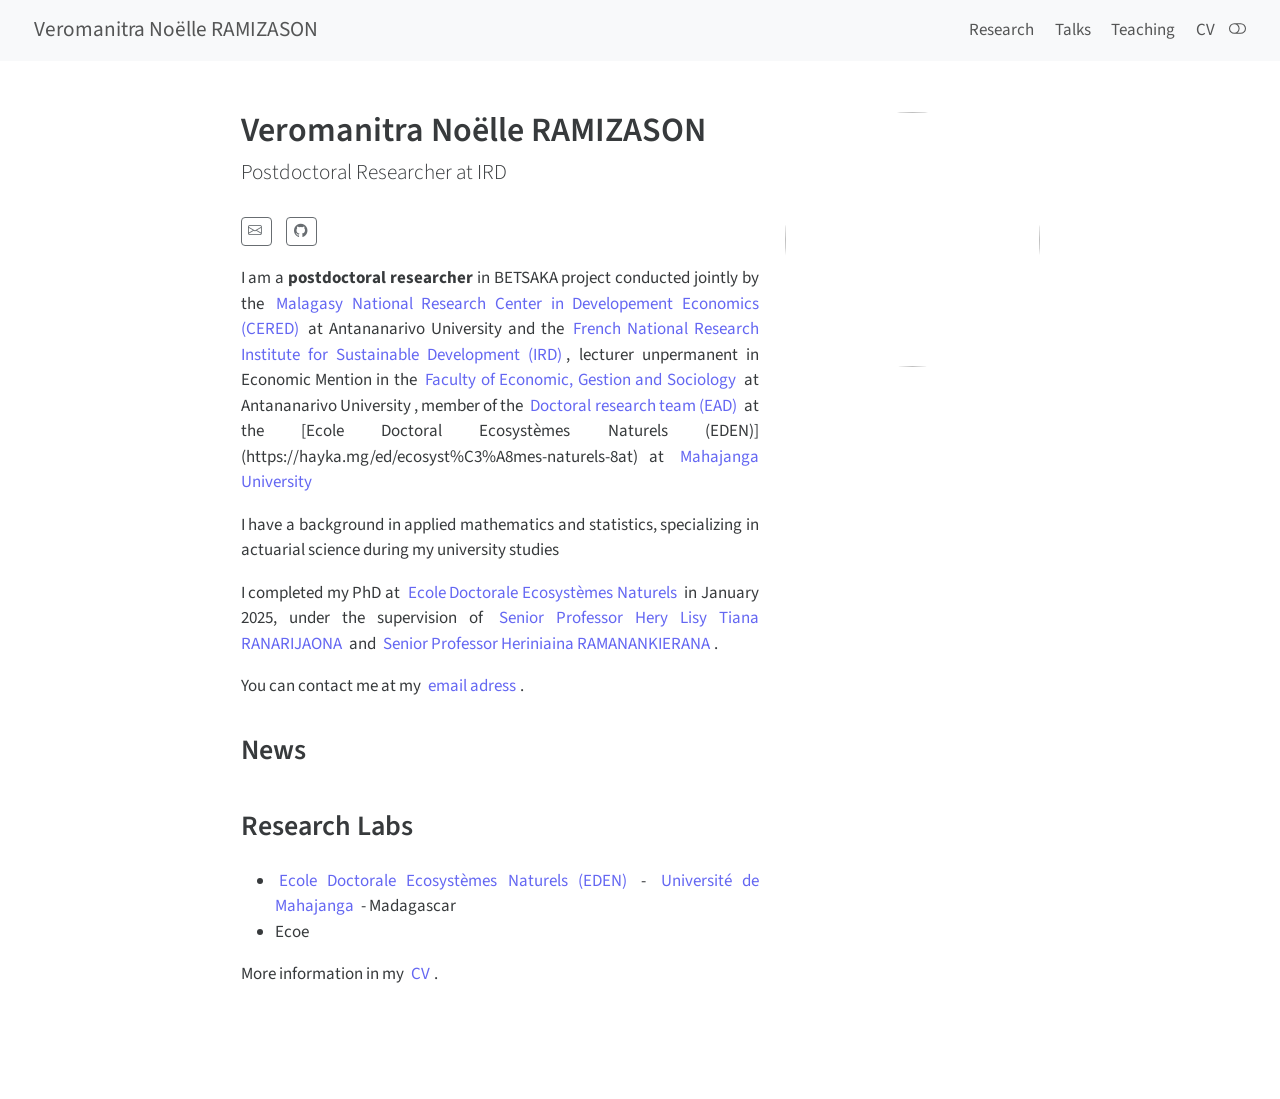
==== index.html @ 353d4948 "Built site for gh-pages" ====
<!DOCTYPE html>
<html xmlns="http://www.w3.org/1999/xhtml" lang="en" xml:lang="en"><head>

<meta charset="utf-8">
<meta name="generator" content="quarto-1.9.37">

<meta name="viewport" content="width=device-width, initial-scale=1.0, user-scalable=yes">


<title>Veromanitra Noëlle RAMIZASON</title>
<style>
/* Default styles provided by pandoc.
** See https://pandoc.org/MANUAL.html#variables-for-html for config info.
*/
code{white-space: pre-wrap;}
span.smallcaps{font-variant: small-caps;}
div.columns{display: flex; gap: min(4vw, 1.5em);}
div.column{flex: auto; overflow-x: auto;}
div.hanging-indent{margin-left: 1.5em; text-indent: -1.5em;}
ul.task-list{list-style: none;}
ul.task-list li input[type="checkbox"] {
  width: 0.8em;
  margin: 0 0.8em 0.2em -1em; /* quarto-specific, see https://github.com/quarto-dev/quarto-cli/issues/4556 */ 
  vertical-align: middle;
}
</style>


<script src="site_libs/quarto-nav/quarto-nav.js"></script>
<script src="site_libs/quarto-nav/headroom.min.js"></script>
<link href="./favicon.ico" rel="icon">
<script src="site_libs/clipboard/clipboard.min.js"></script>
<script src="site_libs/quarto-html/quarto.js" type="module"></script>
<script src="site_libs/quarto-html/tabsets/tabsets.js" type="module"></script>
<script src="site_libs/quarto-html/popper.min.js"></script>
<script src="site_libs/quarto-html/tippy.umd.min.js"></script>
<link href="site_libs/quarto-html/tippy.css" rel="stylesheet">
<link href="site_libs/quarto-html/quarto-syntax-highlighting-7f8f88aac4f3542376d5c11b86a4c14d.css" rel="stylesheet" class="quarto-color-scheme" id="quarto-text-highlighting-styles">
<link href="site_libs/quarto-html/quarto-syntax-highlighting-dark-d0ae9245876894da5ac7e18953ecc5cc.css" rel="stylesheet" class="quarto-color-scheme quarto-color-alternate" id="quarto-text-highlighting-styles">
<link href="site_libs/quarto-html/quarto-syntax-highlighting-7f8f88aac4f3542376d5c11b86a4c14d.css" rel="stylesheet" class="quarto-color-scheme-extra" id="quarto-text-highlighting-styles">
<script src="site_libs/bootstrap/bootstrap.min.js"></script>
<link href="site_libs/bootstrap/bootstrap-icons.css" rel="stylesheet">
<link href="site_libs/bootstrap/bootstrap-717fdf8e3d4837cf16406ebb2e64df0a.min.css" rel="stylesheet" append-hash="true" class="quarto-color-scheme" id="quarto-bootstrap" data-mode="light">
<link href="site_libs/bootstrap/bootstrap-dark-e6ec55d50a8571276e9da61ff62941ed.min.css" rel="stylesheet" append-hash="true" class="quarto-color-scheme quarto-color-alternate" id="quarto-bootstrap" data-mode="dark">
<link href="site_libs/bootstrap/bootstrap-717fdf8e3d4837cf16406ebb2e64df0a.min.css" rel="stylesheet" append-hash="true" class="quarto-color-scheme-extra" id="quarto-bootstrap" data-mode="light">
<script id="quarto-search-options" type="application/json">{
  "language": {
    "search-no-results-text": "No results",
    "search-matching-documents-text": "matching documents",
    "search-copy-link-title": "Copy link to search",
    "search-hide-matches-text": "Hide additional matches",
    "search-more-match-text": "more match in this document",
    "search-more-matches-text": "more matches in this document",
    "search-clear-button-title": "Clear",
    "search-text-placeholder": "",
    "search-detached-cancel-button-title": "Cancel",
    "search-submit-button-title": "Submit",
    "search-label": "Search"
  }
}</script>


<meta property="og:title" content="Veromanitra Noëlle RAMIZASON">
<meta property="og:description" content="Postdoctoral Researcher at IRD">
<meta property="og:image" content="https://Veromanitra.github.io/profile.JPG">
<meta property="og:site_name" content="Veromanitra Noëlle RAMIZASON">
</head>

<body class="nav-fixed fullcontent quarto-light"><script id="quarto-html-before-body" type="application/javascript">
    const toggleBodyColorMode = (bsSheetEl) => {
      const mode = bsSheetEl.getAttribute("data-mode");
      const bodyEl = window.document.querySelector("body");
      if (mode === "dark") {
        bodyEl.classList.add("quarto-dark");
        bodyEl.classList.remove("quarto-light");
      } else {
        bodyEl.classList.add("quarto-light");
        bodyEl.classList.remove("quarto-dark");
      }
    }
    const toggleBodyColorPrimary = () => {
      const bsSheetEl = window.document.querySelector("link#quarto-bootstrap:not([rel=disabled-stylesheet])");
      if (bsSheetEl) {
        toggleBodyColorMode(bsSheetEl);
      }
    }
    const setColorSchemeToggle = (alternate) => {
      const toggles = window.document.querySelectorAll('.quarto-color-scheme-toggle');
      for (let i=0; i < toggles.length; i++) {
        const toggle = toggles[i];
        if (toggle) {
          if (alternate) {
            toggle.classList.add("alternate");
          } else {
            toggle.classList.remove("alternate");
          }
        }
      }
    };
    const toggleColorMode = (alternate) => {
      // Switch the stylesheets
      const primaryStylesheets = window.document.querySelectorAll('link.quarto-color-scheme:not(.quarto-color-alternate)');
      const alternateStylesheets = window.document.querySelectorAll('link.quarto-color-scheme.quarto-color-alternate');
      manageTransitions('#quarto-margin-sidebar .nav-link', false);
      if (alternate) {
        // note: dark is layered on light, we don't disable primary!
        enableStylesheet(alternateStylesheets);
        for (const sheetNode of alternateStylesheets) {
          if (sheetNode.id === "quarto-bootstrap") {
            toggleBodyColorMode(sheetNode);
          }
        }
      } else {
        disableStylesheet(alternateStylesheets);
        enableStylesheet(primaryStylesheets)
        toggleBodyColorPrimary();
      }
      manageTransitions('#quarto-margin-sidebar .nav-link', true);
      // Switch the toggles
      setColorSchemeToggle(alternate)
      // Hack to workaround the fact that safari doesn't
      // properly recolor the scrollbar when toggling (#1455)
      if (navigator.userAgent.indexOf('Safari') > 0 && navigator.userAgent.indexOf('Chrome') == -1) {
        manageTransitions("body", false);
        window.scrollTo(0, 1);
        setTimeout(() => {
          window.scrollTo(0, 0);
          manageTransitions("body", true);
        }, 40);
      }
    }
    const disableStylesheet = (stylesheets) => {
      for (let i=0; i < stylesheets.length; i++) {
        const stylesheet = stylesheets[i];
        stylesheet.rel = 'disabled-stylesheet';
      }
    }
    const enableStylesheet = (stylesheets) => {
      for (let i=0; i < stylesheets.length; i++) {
        const stylesheet = stylesheets[i];
        if(stylesheet.rel !== 'stylesheet') { // for Chrome, which will still FOUC without this check
          stylesheet.rel = 'stylesheet';
        }
      }
    }
    const manageTransitions = (selector, allowTransitions) => {
      const els = window.document.querySelectorAll(selector);
      for (let i=0; i < els.length; i++) {
        const el = els[i];
        if (allowTransitions) {
          el.classList.remove('notransition');
        } else {
          el.classList.add('notransition');
        }
      }
    }
    const isFileUrl = () => {
      return window.location.protocol === 'file:';
    }
    const hasAlternateSentinel = () => {
      let styleSentinel = getColorSchemeSentinel();
      if (styleSentinel !== null) {
        return styleSentinel === "alternate";
      } else {
        return false;
      }
    }
    const setStyleSentinel = (alternate) => {
      const value = alternate ? "alternate" : "default";
      if (!isFileUrl()) {
        window.localStorage.setItem("quarto-color-scheme", value);
      } else {
        localAlternateSentinel = value;
      }
    }
    const getColorSchemeSentinel = () => {
      if (!isFileUrl()) {
        const storageValue = window.localStorage.getItem("quarto-color-scheme");
        return storageValue != null ? storageValue : localAlternateSentinel;
      } else {
        return localAlternateSentinel;
      }
    }
    const toggleGiscusIfUsed = (isAlternate, darkModeDefault) => {
      const baseTheme = document.querySelector('#giscus-base-theme')?.value ?? 'light';
      const alternateTheme = document.querySelector('#giscus-alt-theme')?.value ?? 'dark';
      let newTheme = '';
      if(authorPrefersDark) {
        newTheme = isAlternate ? baseTheme : alternateTheme;
      } else {
        newTheme = isAlternate ? alternateTheme : baseTheme;
      }
      const changeGiscusTheme = () => {
        // From: https://github.com/giscus/giscus/issues/336
        const sendMessage = (message) => {
          const iframe = document.querySelector('iframe.giscus-frame');
          if (!iframe) return;
          iframe.contentWindow.postMessage({ giscus: message }, 'https://giscus.app');
        }
        sendMessage({
          setConfig: {
            theme: newTheme
          }
        });
      }
      const isGiscussLoaded = window.document.querySelector('iframe.giscus-frame') !== null;
      if (isGiscussLoaded) {
        changeGiscusTheme();
      }
    };
    const authorPrefersDark = false;
    const darkModeDefault = authorPrefersDark;
      document.querySelector('link#quarto-text-highlighting-styles.quarto-color-scheme-extra').rel = 'disabled-stylesheet';
      document.querySelector('link#quarto-bootstrap.quarto-color-scheme-extra').rel = 'disabled-stylesheet';
    let localAlternateSentinel = darkModeDefault ? 'alternate' : 'default';
    // Dark / light mode switch
    window.quartoToggleColorScheme = () => {
      // Read the current dark / light value
      let toAlternate = !hasAlternateSentinel();
      toggleColorMode(toAlternate);
      setStyleSentinel(toAlternate);
      toggleGiscusIfUsed(toAlternate, darkModeDefault);
      window.dispatchEvent(new Event('resize'));
    };
    // Switch to dark mode if need be
    if (hasAlternateSentinel()) {
      toggleColorMode(true);
    } else {
      toggleColorMode(false);
    }
  </script>

<div id="quarto-search-results"></div>
  <header id="quarto-header" class="headroom fixed-top">
    <nav class="navbar navbar-expand-lg " data-bs-theme="dark">
      <div class="navbar-container container-fluid">
      <div class="navbar-brand-container mx-auto">
    <a class="navbar-brand" href="./index.html">
    <span class="navbar-title">Veromanitra Noëlle RAMIZASON</span>
    </a>
  </div>
          <button class="navbar-toggler" type="button" data-bs-toggle="collapse" data-bs-target="#navbarCollapse" aria-controls="navbarCollapse" role="menu" aria-expanded="false" aria-label="Toggle navigation" onclick="if (window.quartoToggleHeadroom) { window.quartoToggleHeadroom(); }">
  <span class="navbar-toggler-icon"></span>
</button>
          <div class="collapse navbar-collapse" id="navbarCollapse">
            <ul class="navbar-nav navbar-nav-scroll ms-auto">
  <li class="nav-item">
    <a class="nav-link" href="./Pages/Research.html"> 
<span class="menu-text">Research</span></a>
  </li>  
  <li class="nav-item">
    <a class="nav-link" href="./Pages/Talks.html"> 
<span class="menu-text">Talks</span></a>
  </li>  
  <li class="nav-item">
    <a class="nav-link" href="./Pages/Teaching.html"> 
<span class="menu-text">Teaching</span></a>
  </li>  
  <li class="nav-item">
    <a class="nav-link" href="./Pages/CV.html"> 
<span class="menu-text">CV</span></a>
  </li>  
</ul>
          </div> <!-- /navcollapse -->
            <div class="quarto-navbar-tools">
  <a href="" class="quarto-color-scheme-toggle quarto-navigation-tool  px-1" onclick="window.quartoToggleColorScheme(); return false;" title="Toggle dark mode"><i class="bi"></i></a>
</div>
      </div> <!-- /container-fluid -->
    </nav>
</header>
<!-- content -->
<div id="quarto-content" class="quarto-container page-columns page-rows-contents page-layout-article page-navbar">
<!-- sidebar -->
<!-- margin-sidebar -->
    
<!-- main -->
<div class="quarto-about-solana column-body">
  <div class="about-entity">
    <div class="entity-contents">
      <header id="title-block-header" class="quarto-title-block default">
<div class="quarto-title">
<h1 class="title">Veromanitra Noëlle RAMIZASON</h1>
<p class="subtitle lead">Postdoctoral Researcher at IRD</p>
</div>
<div class="quarto-title-meta">
  </div>
</header> <div class="about-links">
  <a href="mailto:v.ramizason@gmail.com" class="about-link" rel="" target="">
    <i class="bi bi-envelope"></i>
     <span class="about-link-text"></span>
  </a>
  <a href="https://github.com/Veromanitra" class="about-link" rel="" target="">
    <i class="bi bi-github"></i>
     <span class="about-link-text"></span>
  </a>
</div>
      <div class="about-contents"><main class="content" id="quarto-document-content">

<p>I am a <strong>postdoctoral researcher</strong> in BETSAKA project conducted jointly by the <a href="https://albatross-project.eu/consortium/centre-detudes-et-de-recherchers-economiques-pour-le-developpement/">Malagasy National Research Center in Developement Economics (CERED)</a> at Antananarivo University and the <a href="https://en.ird.fr/">French National Research Institute for Sustainable Development (IRD)</a>, lecturer unpermanent in Economic Mention in the <a href="https://mg.linkedin.com/company/facult%C3%A9-egs-economie-gestion-sociologie-universit%C3%A9-antananarivo">Faculty of Economic, Gestion and Sociology</a> at Antananarivo University , member of the <a href="https://hayka.mg/ed/ecosyst%C3%A8mes-naturels-8">Doctoral research team (EAD)</a> at the [Ecole Doctoral Ecosystèmes Naturels (EDEN)] (https://hayka.mg/ed/ecosyst%C3%A8mes-naturels-8at) at <a href="https://www.mahajanga-univ.mg/">Mahajanga University</a></p>
<p>I have a background in applied mathematics and statistics, specializing in actuarial science during my university studies</p>
<p>I completed my PhD at <a href="https://hayka.mg/ed/ecosyst%C3%A8mes-naturels-8at">Ecole Doctorale Ecosystèmes Naturels</a> in January 2025, under the supervision of <a href="https://mg.linkedin.com/in/hery-lisy-tiana-ranarijaona-19707369">Senior Professor Hery Lisy Tiana RANARIJAONA</a> and <a href="https://mg.linkedin.com/in/heriniaina-ramanankierana-aa9336a8">Senior Professor Heriniaina RAMANANKIERANA</a>.</p>
<p>You can contact me at my <a href="mailto:v.ramizason@gmail.com">email adress</a>.</p>
<section id="news" class="level2">
<h2 data-anchor-id="news">News</h2>
</section>
<section id="research-labs" class="level2">
<h2 data-anchor-id="research-labs">Research Labs</h2>
<ul>
<li><a href="https://hayka.mg/ed/ecosyst%C3%A8mes-naturels-8at">Ecole Doctorale Ecosystèmes Naturels (EDEN)</a> - <a href="https://www.mahajanga-univ.mg/">Université de Mahajanga</a> - Madagascar <!-- - [UMI SOURCE (University Paris-Saclay)](https://www.umi-source.uvsq.fr/) --></li>
<li>Ecoe</li>
</ul>
<p>More information in my <a href="files/RAMIZASON_VEROMANITRA_CV_EGS_2026.pdf">CV</a>.</p>


</section>
</main></div>
    </div>
    <img src="profile.JPG" class="about-image
  round " style="height: 15em; width: 15em;">
  </div>
</div>
 <!-- /main -->
<script id="quarto-html-after-body" type="application/javascript">
  window.document.addEventListener("DOMContentLoaded", function (event) {
    // Ensure there is a toggle, if there isn't float one in the top right
    if (window.document.querySelector('.quarto-color-scheme-toggle') === null) {
      const a = window.document.createElement('a');
      a.classList.add('top-right');
      a.classList.add('quarto-color-scheme-toggle');
      a.href = "";
      a.onclick = function() { try { window.quartoToggleColorScheme(); } catch {} return false; };
      const i = window.document.createElement("i");
      i.classList.add('bi');
      a.appendChild(i);
      window.document.body.appendChild(a);
    }
    setColorSchemeToggle(hasAlternateSentinel())
    const isCodeAnnotation = (el) => {
      for (const clz of el.classList) {
        if (clz.startsWith('code-annotation-')) {                     
          return true;
        }
      }
      return false;
    }
    const onCopySuccess = function(e) {
      // button target
      const button = e.trigger;
      // don't keep focus
      button.blur();
      // flash "checked"
      button.classList.add('code-copy-button-checked');
      var currentTitle = button.getAttribute("title");
      button.setAttribute("title", "Copied!");
      let tooltip;
      if (window.bootstrap) {
        button.setAttribute("data-bs-toggle", "tooltip");
        button.setAttribute("data-bs-placement", "left");
        button.setAttribute("data-bs-title", "Copied!");
        tooltip = new bootstrap.Tooltip(button, 
          { trigger: "manual", 
            customClass: "code-copy-button-tooltip",
            offset: [0, -8]});
        tooltip.show();    
      }
      setTimeout(function() {
        if (tooltip) {
          tooltip.hide();
          button.removeAttribute("data-bs-title");
          button.removeAttribute("data-bs-toggle");
          button.removeAttribute("data-bs-placement");
        }
        button.setAttribute("title", currentTitle);
        button.classList.remove('code-copy-button-checked');
      }, 1000);
      // clear code selection
      e.clearSelection();
    }
    const getTextToCopy = function(trigger) {
      const outerScaffold = trigger.parentElement.cloneNode(true);
      const codeEl = outerScaffold.querySelector('code');
      for (const childEl of codeEl.children) {
        if (isCodeAnnotation(childEl)) {
          childEl.remove();
        }
      }
      return codeEl.innerText;
    }
    const clipboard = new window.ClipboardJS('.code-copy-button:not([data-in-quarto-modal])', {
      text: getTextToCopy
    });
    clipboard.on('success', onCopySuccess);
    if (window.document.getElementById('quarto-embedded-source-code-modal')) {
      const clipboardModal = new window.ClipboardJS('.code-copy-button[data-in-quarto-modal]', {
        text: getTextToCopy,
        container: window.document.getElementById('quarto-embedded-source-code-modal')
      });
      clipboardModal.on('success', onCopySuccess);
    }
      var localhostRegex = new RegExp(/^(?:http|https):\/\/localhost\:?[0-9]*\//);
      var mailtoRegex = new RegExp(/^mailto:/);
        var filterRegex = new RegExp("https:\/\/Veromanitra\.github\.io\/");
      var isInternal = (href) => {
          return filterRegex.test(href) || localhostRegex.test(href) || mailtoRegex.test(href);
      }
      // Inspect non-navigation links and adorn them if external
     var links = window.document.querySelectorAll('a[href]:not(.nav-link):not(.navbar-brand):not(.toc-action):not(.sidebar-link):not(.sidebar-item-toggle):not(.pagination-link):not(.no-external):not([aria-hidden]):not(.dropdown-item):not(.quarto-navigation-tool):not(.about-link)');
      for (var i=0; i<links.length; i++) {
        const link = links[i];
        if (!isInternal(link.href)) {
          // undo the damage that might have been done by quarto-nav.js in the case of
          // links that we want to consider external
          if (link.dataset.originalHref !== undefined) {
            link.href = link.dataset.originalHref;
          }
        }
      }
    function tippyHover(el, contentFn, onTriggerFn, onUntriggerFn) {
      const config = {
        allowHTML: true,
        maxWidth: 500,
        delay: 100,
        arrow: false,
        appendTo: function(el) {
            return el.parentElement;
        },
        interactive: true,
        interactiveBorder: 10,
        theme: 'quarto',
        placement: 'bottom-start',
      };
      if (contentFn) {
        config.content = contentFn;
      }
      if (onTriggerFn) {
        config.onTrigger = onTriggerFn;
      }
      if (onUntriggerFn) {
        config.onUntrigger = onUntriggerFn;
      }
      window.tippy(el, config); 
    }
    const noterefs = window.document.querySelectorAll('a[role="doc-noteref"]');
    for (var i=0; i<noterefs.length; i++) {
      const ref = noterefs[i];
      tippyHover(ref, function() {
        // use id or data attribute instead here
        let href = ref.getAttribute('data-footnote-href') || ref.getAttribute('href');
        try { href = new URL(href).hash; } catch {}
        const id = href.replace(/^#\/?/, "");
        const note = window.document.getElementById(id);
        if (note) {
          return note.innerHTML;
        } else {
          return "";
        }
      });
    }
    const xrefs = window.document.querySelectorAll('a.quarto-xref');
    const processXRef = (id, note) => {
      // Strip column container classes
      const stripColumnClz = (el) => {
        el.classList.remove("page-full", "page-columns");
        if (el.children) {
          for (const child of el.children) {
            stripColumnClz(child);
          }
        }
      }
      stripColumnClz(note)
      if (id === null || id.startsWith('sec-')) {
        // Special case sections, only their first couple elements
        const container = document.createElement("div");
        if (note.children && note.children.length > 2) {
          container.appendChild(note.children[0].cloneNode(true));
          for (let i = 1; i < note.children.length; i++) {
            const child = note.children[i];
            if (child.tagName === "P" && child.innerText === "") {
              continue;
            } else {
              container.appendChild(child.cloneNode(true));
              break;
            }
          }
          if (window.Quarto?.typesetMath) {
            window.Quarto.typesetMath(container);
          }
          return container.innerHTML
        } else {
          if (window.Quarto?.typesetMath) {
            window.Quarto.typesetMath(note);
          }
          return note.innerHTML;
        }
      } else {
        // Remove any anchor links if they are present
        const anchorLink = note.querySelector('a.anchorjs-link');
        if (anchorLink) {
          anchorLink.remove();
        }
        if (window.Quarto?.typesetMath) {
          window.Quarto.typesetMath(note);
        }
        if (note.classList.contains("callout")) {
          return note.outerHTML;
        } else {
          return note.innerHTML;
        }
      }
    }
    for (var i=0; i<xrefs.length; i++) {
      const xref = xrefs[i];
      tippyHover(xref, undefined, function(instance) {
        instance.disable();
        let url = xref.getAttribute('href');
        let hash = undefined; 
        if (url.startsWith('#')) {
          hash = url;
        } else {
          try { hash = new URL(url).hash; } catch {}
        }
        if (hash) {
          const id = hash.replace(/^#\/?/, "");
          const note = window.document.getElementById(id);
          if (note !== null) {
            try {
              const html = processXRef(id, note.cloneNode(true));
              instance.setContent(html);
            } finally {
              instance.enable();
              instance.show();
            }
          } else {
            // See if we can fetch this
            fetch(url.split('#')[0])
            .then(res => res.text())
            .then(html => {
              const parser = new DOMParser();
              const htmlDoc = parser.parseFromString(html, "text/html");
              const note = htmlDoc.getElementById(id);
              if (note !== null) {
                const html = processXRef(id, note);
                instance.setContent(html);
              } 
            }).finally(() => {
              instance.enable();
              instance.show();
            });
          }
        } else {
          // See if we can fetch a full url (with no hash to target)
          // This is a special case and we should probably do some content thinning / targeting
          fetch(url)
          .then(res => res.text())
          .then(html => {
            const parser = new DOMParser();
            const htmlDoc = parser.parseFromString(html, "text/html");
            const note = htmlDoc.querySelector('main.content');
            if (note !== null) {
              // This should only happen for chapter cross references
              // (since there is no id in the URL)
              // remove the first header
              if (note.children.length > 0 && note.children[0].tagName === "HEADER") {
                note.children[0].remove();
              }
              const html = processXRef(null, note);
              instance.setContent(html);
            } 
          }).finally(() => {
            instance.enable();
            instance.show();
          });
        }
      }, function(instance) {
      });
    }
        let selectedAnnoteEl;
        const selectorForAnnotation = ( cell, annotation) => {
          let cellAttr = 'data-code-cell="' + cell + '"';
          let lineAttr = 'data-code-annotation="' +  annotation + '"';
          const selector = 'span[' + cellAttr + '][' + lineAttr + ']';
          return selector;
        }
        const selectCodeLines = (annoteEl) => {
          const doc = window.document;
          const targetCell = annoteEl.getAttribute("data-target-cell");
          const targetAnnotation = annoteEl.getAttribute("data-target-annotation");
          const annoteSpan = window.document.querySelector(selectorForAnnotation(targetCell, targetAnnotation));
          const lines = annoteSpan.getAttribute("data-code-lines").split(",");
          const lineIds = lines.map((line) => {
            return targetCell + "-" + line;
          })
          let top = null;
          let height = null;
          let parent = null;
          if (lineIds.length > 0) {
              //compute the position of the single el (top and bottom and make a div)
              const el = window.document.getElementById(lineIds[0]);
              top = el.offsetTop;
              height = el.offsetHeight;
              parent = el.parentElement.parentElement;
            if (lineIds.length > 1) {
              const lastEl = window.document.getElementById(lineIds[lineIds.length - 1]);
              const bottom = lastEl.offsetTop + lastEl.offsetHeight;
              height = bottom - top;
            }
            if (top !== null && height !== null && parent !== null) {
              // cook up a div (if necessary) and position it 
              let div = window.document.getElementById("code-annotation-line-highlight");
              if (div === null) {
                div = window.document.createElement("div");
                div.setAttribute("id", "code-annotation-line-highlight");
                div.style.position = 'absolute';
                parent.appendChild(div);
              }
              div.style.top = top - 2 + "px";
              div.style.height = height + 4 + "px";
              div.style.left = 0;
              let gutterDiv = window.document.getElementById("code-annotation-line-highlight-gutter");
              if (gutterDiv === null) {
                gutterDiv = window.document.createElement("div");
                gutterDiv.setAttribute("id", "code-annotation-line-highlight-gutter");
                gutterDiv.style.position = 'absolute';
                const codeCell = window.document.getElementById(targetCell);
                const gutter = codeCell.querySelector('.code-annotation-gutter');
                gutter.appendChild(gutterDiv);
              }
              gutterDiv.style.top = top - 2 + "px";
              gutterDiv.style.height = height + 4 + "px";
            }
            selectedAnnoteEl = annoteEl;
          }
        };
        const unselectCodeLines = () => {
          const elementsIds = ["code-annotation-line-highlight", "code-annotation-line-highlight-gutter"];
          elementsIds.forEach((elId) => {
            const div = window.document.getElementById(elId);
            if (div) {
              div.remove();
            }
          });
          selectedAnnoteEl = undefined;
        };
          // Handle positioning of the toggle
      window.addEventListener(
        "resize",
        throttle(() => {
          elRect = undefined;
          if (selectedAnnoteEl) {
            selectCodeLines(selectedAnnoteEl);
          }
        }, 10)
      );
      function throttle(fn, ms) {
      let throttle = false;
      let timer;
        return (...args) => {
          if(!throttle) { // first call gets through
              fn.apply(this, args);
              throttle = true;
          } else { // all the others get throttled
              if(timer) clearTimeout(timer); // cancel #2
              timer = setTimeout(() => {
                fn.apply(this, args);
                timer = throttle = false;
              }, ms);
          }
        };
      }
        // Attach click handler to the DT
        const annoteDls = window.document.querySelectorAll('dt[data-target-cell]');
        for (const annoteDlNode of annoteDls) {
          annoteDlNode.addEventListener('click', (event) => {
            const clickedEl = event.target;
            if (clickedEl !== selectedAnnoteEl) {
              unselectCodeLines();
              const activeEl = window.document.querySelector('dt[data-target-cell].code-annotation-active');
              if (activeEl) {
                activeEl.classList.remove('code-annotation-active');
              }
              selectCodeLines(clickedEl);
              clickedEl.classList.add('code-annotation-active');
            } else {
              // Unselect the line
              unselectCodeLines();
              clickedEl.classList.remove('code-annotation-active');
            }
          });
        }
    const findCites = (el) => {
      const parentEl = el.parentElement;
      if (parentEl) {
        const cites = parentEl.dataset.cites;
        if (cites) {
          return {
            el,
            cites: cites.split(' ')
          };
        } else {
          return findCites(el.parentElement)
        }
      } else {
        return undefined;
      }
    };
    var bibliorefs = window.document.querySelectorAll('a[role="doc-biblioref"]');
    for (var i=0; i<bibliorefs.length; i++) {
      const ref = bibliorefs[i];
      const citeInfo = findCites(ref);
      if (citeInfo) {
        tippyHover(citeInfo.el, function() {
          var popup = window.document.createElement('div');
          citeInfo.cites.forEach(function(cite) {
            var citeDiv = window.document.createElement('div');
            citeDiv.classList.add('hanging-indent');
            citeDiv.classList.add('csl-entry');
            var biblioDiv = window.document.getElementById('ref-' + cite);
            if (biblioDiv) {
              citeDiv.innerHTML = biblioDiv.innerHTML;
            }
            popup.appendChild(citeDiv);
          });
          return popup.innerHTML;
        });
      }
    }
  });
  </script>
</div> <!-- /content -->




</body></html>
---- site_libs/quarto-html/tippy.css ----
.tippy-box[data-animation=fade][data-state=hidden]{opacity:0}[data-tippy-root]{max-width:calc(100vw - 10px)}.tippy-box{position:relative;background-color:#333;color:#fff;border-radius:4px;font-size:14px;line-height:1.4;white-space:normal;outline:0;transition-property:transform,visibility,opacity}.tippy-box[data-placement^=top]>.tippy-arrow{bottom:0}.tippy-box[data-placement^=top]>.tippy-arrow:before{bottom:-7px;left:0;border-width:8px 8px 0;border-top-color:initial;transform-origin:center top}.tippy-box[data-placement^=bottom]>.tippy-arrow{top:0}.tippy-box[data-placement^=bottom]>.tippy-arrow:before{top:-7px;left:0;border-width:0 8px 8px;border-bottom-color:initial;transform-origin:center bottom}.tippy-box[data-placement^=left]>.tippy-arrow{right:0}.tippy-box[data-placement^=left]>.tippy-arrow:before{border-width:8px 0 8px 8px;border-left-color:initial;right:-7px;transform-origin:center left}.tippy-box[data-placement^=right]>.tippy-arrow{left:0}.tippy-box[data-placement^=right]>.tippy-arrow:before{left:-7px;border-width:8px 8px 8px 0;border-right-color:initial;transform-origin:center right}.tippy-box[data-inertia][data-state=visible]{transition-timing-function:cubic-bezier(.54,1.5,.38,1.11)}.tippy-arrow{width:16px;height:16px;color:#333}.tippy-arrow:before{content:"";position:absolute;border-color:transparent;border-style:solid}.tippy-content{position:relative;padding:5px 9px;z-index:1}
---- site_libs/quarto-html/quarto-syntax-highlighting-7f8f88aac4f3542376d5c11b86a4c14d.css ----
/* quarto syntax highlight colors */
:root {
  --quarto-hl-ot-color: #003B4F;
  --quarto-hl-at-color: #657422;
  --quarto-hl-ss-color: #20794D;
  --quarto-hl-an-color: #5E5E5E;
  --quarto-hl-fu-color: #4758AB;
  --quarto-hl-st-color: #20794D;
  --quarto-hl-cf-color: #003B4F;
  --quarto-hl-op-color: #5E5E5E;
  --quarto-hl-er-color: #AD0000;
  --quarto-hl-bn-color: #AD0000;
  --quarto-hl-al-color: #AD0000;
  --quarto-hl-va-color: #111111;
  --quarto-hl-bu-color: inherit;
  --quarto-hl-ex-color: inherit;
  --quarto-hl-pp-color: #AD0000;
  --quarto-hl-in-color: #5E5E5E;
  --quarto-hl-vs-color: #20794D;
  --quarto-hl-wa-color: #5E5E5E;
  --quarto-hl-do-color: #5E5E5E;
  --quarto-hl-im-color: #00769E;
  --quarto-hl-ch-color: #20794D;
  --quarto-hl-dt-color: #AD0000;
  --quarto-hl-fl-color: #AD0000;
  --quarto-hl-co-color: #5E5E5E;
  --quarto-hl-cv-color: #5E5E5E;
  --quarto-hl-cn-color: #8f5902;
  --quarto-hl-sc-color: #5E5E5E;
  --quarto-hl-dv-color: #AD0000;
  --quarto-hl-kw-color: #003B4F;
}

/* other quarto variables */
:root {
  --quarto-font-monospace: SFMono-Regular, Menlo, Monaco, Consolas, "Liberation Mono", "Courier New", monospace;
}

/* syntax highlight based on Pandoc's rules */
pre > code.sourceCode > span {
  color: #003B4F;
}

code.sourceCode > span {
  color: #003B4F;
}

div.sourceCode,
div.sourceCode pre.sourceCode {
  color: #003B4F;
}

/* Normal */
code span {
  color: #003B4F;
}

/* Alert */
code span.al {
  color: #AD0000;
  font-style: inherit;
}

/* Annotation */
code span.an {
  color: #5E5E5E;
  font-style: inherit;
}

/* Attribute */
code span.at {
  color: #657422;
  font-style: inherit;
}

/* BaseN */
code span.bn {
  color: #AD0000;
  font-style: inherit;
}

/* BuiltIn */
code span.bu {
  font-style: inherit;
}

/* ControlFlow */
code span.cf {
  color: #003B4F;
  font-weight: bold;
  font-style: inherit;
}

/* Char */
code span.ch {
  color: #20794D;
  font-style: inherit;
}

/* Constant */
code span.cn {
  color: #8f5902;
  font-style: inherit;
}

/* Comment */
code span.co {
  color: #5E5E5E;
  font-style: inherit;
}

/* CommentVar */
code span.cv {
  color: #5E5E5E;
  font-style: italic;
}

/* Documentation */
code span.do {
  color: #5E5E5E;
  font-style: italic;
}

/* DataType */
code span.dt {
  color: #AD0000;
  font-style: inherit;
}

/* DecVal */
code span.dv {
  color: #AD0000;
  font-style: inherit;
}

/* Error */
code span.er {
  color: #AD0000;
  font-style: inherit;
}

/* Extension */
code span.ex {
  font-style: inherit;
}

/* Float */
code span.fl {
  color: #AD0000;
  font-style: inherit;
}

/* Function */
code span.fu {
  color: #4758AB;
  font-style: inherit;
}

/* Import */
code span.im {
  color: #00769E;
  font-style: inherit;
}

/* Information */
code span.in {
  color: #5E5E5E;
  font-style: inherit;
}

/* Keyword */
code span.kw {
  color: #003B4F;
  font-weight: bold;
  font-style: inherit;
}

/* Operator */
code span.op {
  color: #5E5E5E;
  font-style: inherit;
}

/* Other */
code span.ot {
  color: #003B4F;
  font-style: inherit;
}

/* Preprocessor */
code span.pp {
  color: #AD0000;
  font-style: inherit;
}

/* SpecialChar */
code span.sc {
  color: #5E5E5E;
  font-style: inherit;
}

/* SpecialString */
code span.ss {
  color: #20794D;
  font-style: inherit;
}

/* String */
code span.st {
  color: #20794D;
  font-style: inherit;
}

/* Variable */
code span.va {
  color: #111111;
  font-style: inherit;
}

/* VerbatimString */
code span.vs {
  color: #20794D;
  font-style: inherit;
}

/* Warning */
code span.wa {
  color: #5E5E5E;
  font-style: italic;
}

.prevent-inlining {
  content: "</";
}

/*# sourceMappingURL=789ad8cd35626ba772517505b42a116e.css.map */
---- site_libs/quarto-html/quarto-syntax-highlighting-dark-d0ae9245876894da5ac7e18953ecc5cc.css ----
/* quarto syntax highlight colors */
:root {
  --quarto-hl-al-color: #f07178;
  --quarto-hl-an-color: #d4d0ab;
  --quarto-hl-at-color: #00e0e0;
  --quarto-hl-bn-color: #d4d0ab;
  --quarto-hl-bu-color: #abe338;
  --quarto-hl-ch-color: #abe338;
  --quarto-hl-co-color: #f8f8f2;
  --quarto-hl-cv-color: #ffd700;
  --quarto-hl-cn-color: #ffd700;
  --quarto-hl-cf-color: #ffa07a;
  --quarto-hl-dt-color: #ffa07a;
  --quarto-hl-dv-color: #d4d0ab;
  --quarto-hl-do-color: #f8f8f2;
  --quarto-hl-er-color: #f07178;
  --quarto-hl-ex-color: #00e0e0;
  --quarto-hl-fl-color: #d4d0ab;
  --quarto-hl-fu-color: #ffa07a;
  --quarto-hl-im-color: #abe338;
  --quarto-hl-in-color: #d4d0ab;
  --quarto-hl-kw-color: #ffa07a;
  --quarto-hl-op-color: #ffa07a;
  --quarto-hl-ot-color: #00e0e0;
  --quarto-hl-pp-color: #dcc6e0;
  --quarto-hl-re-color: #00e0e0;
  --quarto-hl-sc-color: #abe338;
  --quarto-hl-ss-color: #abe338;
  --quarto-hl-st-color: #abe338;
  --quarto-hl-va-color: #00e0e0;
  --quarto-hl-vs-color: #abe338;
  --quarto-hl-wa-color: #dcc6e0;
}

/* other quarto variables */
:root {
  --quarto-font-monospace: SFMono-Regular, Menlo, Monaco, Consolas, "Liberation Mono", "Courier New", monospace;
}

/* syntax highlight based on Pandoc's rules */
pre > code.sourceCode > span {
  color: #f8f8f2;
}

code.sourceCode > span {
  color: #f8f8f2;
}

div.sourceCode,
div.sourceCode pre.sourceCode {
  color: #f8f8f2;
}

/* Normal */
code span {
  color: #f8f8f2;
}

/* Alert */
code span.al {
  color: #f07178;
}

/* Annotation */
code span.an {
  color: #d4d0ab;
}

/* Attribute */
code span.at {
  color: #00e0e0;
}

/* BaseN */
code span.bn {
  color: #d4d0ab;
}

/* BuiltIn */
code span.bu {
  color: #abe338;
}

/* ControlFlow */
code span.cf {
  font-weight: bold;
  color: #ffa07a;
}

/* Char */
code span.ch {
  color: #abe338;
}

/* Constant */
code span.cn {
  color: #ffd700;
}

/* Comment */
code span.co {
  font-style: italic;
  color: #f8f8f2;
}

/* CommentVar */
code span.cv {
  color: #ffd700;
}

/* Documentation */
code span.do {
  color: #f8f8f2;
}

/* DataType */
code span.dt {
  color: #ffa07a;
}

/* DecVal */
code span.dv {
  color: #d4d0ab;
}

/* Error */
code span.er {
  color: #f07178;
  text-decoration: underline;
}

/* Extension */
code span.ex {
  font-weight: bold;
  color: #00e0e0;
}

/* Float */
code span.fl {
  color: #d4d0ab;
}

/* Function */
code span.fu {
  color: #ffa07a;
}

/* Import */
code span.im {
  color: #abe338;
}

/* Information */
code span.in {
  color: #d4d0ab;
}

/* Keyword */
code span.kw {
  font-weight: bold;
  color: #ffa07a;
}

/* Operator */
code span.op {
  color: #ffa07a;
}

/* Other */
code span.ot {
  color: #00e0e0;
}

/* Preprocessor */
code span.pp {
  color: #dcc6e0;
}

/* RegionMarker */
code span.re {
  background-color: #f8f8f2;
  color: #00e0e0;
}

/* SpecialChar */
code span.sc {
  color: #abe338;
}

/* SpecialString */
code span.ss {
  color: #abe338;
}

/* String */
code span.st {
  color: #abe338;
}

/* Variable */
code span.va {
  color: #00e0e0;
}

/* VerbatimString */
code span.vs {
  color: #abe338;
}

/* Warning */
code span.wa {
  color: #dcc6e0;
}

.prevent-inlining {
  content: "</";
}

/*# sourceMappingURL=e2dac9153eaf3c552d5043f9565d03d7.css.map */
---- site_libs/quarto-html/quarto-syntax-highlighting-7f8f88aac4f3542376d5c11b86a4c14d.css ----
/* quarto syntax highlight colors */
:root {
  --quarto-hl-ot-color: #003B4F;
  --quarto-hl-at-color: #657422;
  --quarto-hl-ss-color: #20794D;
  --quarto-hl-an-color: #5E5E5E;
  --quarto-hl-fu-color: #4758AB;
  --quarto-hl-st-color: #20794D;
  --quarto-hl-cf-color: #003B4F;
  --quarto-hl-op-color: #5E5E5E;
  --quarto-hl-er-color: #AD0000;
  --quarto-hl-bn-color: #AD0000;
  --quarto-hl-al-color: #AD0000;
  --quarto-hl-va-color: #111111;
  --quarto-hl-bu-color: inherit;
  --quarto-hl-ex-color: inherit;
  --quarto-hl-pp-color: #AD0000;
  --quarto-hl-in-color: #5E5E5E;
  --quarto-hl-vs-color: #20794D;
  --quarto-hl-wa-color: #5E5E5E;
  --quarto-hl-do-color: #5E5E5E;
  --quarto-hl-im-color: #00769E;
  --quarto-hl-ch-color: #20794D;
  --quarto-hl-dt-color: #AD0000;
  --quarto-hl-fl-color: #AD0000;
  --quarto-hl-co-color: #5E5E5E;
  --quarto-hl-cv-color: #5E5E5E;
  --quarto-hl-cn-color: #8f5902;
  --quarto-hl-sc-color: #5E5E5E;
  --quarto-hl-dv-color: #AD0000;
  --quarto-hl-kw-color: #003B4F;
}

/* other quarto variables */
:root {
  --quarto-font-monospace: SFMono-Regular, Menlo, Monaco, Consolas, "Liberation Mono", "Courier New", monospace;
}

/* syntax highlight based on Pandoc's rules */
pre > code.sourceCode > span {
  color: #003B4F;
}

code.sourceCode > span {
  color: #003B4F;
}

div.sourceCode,
div.sourceCode pre.sourceCode {
  color: #003B4F;
}

/* Normal */
code span {
  color: #003B4F;
}

/* Alert */
code span.al {
  color: #AD0000;
  font-style: inherit;
}

/* Annotation */
code span.an {
  color: #5E5E5E;
  font-style: inherit;
}

/* Attribute */
code span.at {
  color: #657422;
  font-style: inherit;
}

/* BaseN */
code span.bn {
  color: #AD0000;
  font-style: inherit;
}

/* BuiltIn */
code span.bu {
  font-style: inherit;
}

/* ControlFlow */
code span.cf {
  color: #003B4F;
  font-weight: bold;
  font-style: inherit;
}

/* Char */
code span.ch {
  color: #20794D;
  font-style: inherit;
}

/* Constant */
code span.cn {
  color: #8f5902;
  font-style: inherit;
}

/* Comment */
code span.co {
  color: #5E5E5E;
  font-style: inherit;
}

/* CommentVar */
code span.cv {
  color: #5E5E5E;
  font-style: italic;
}

/* Documentation */
code span.do {
  color: #5E5E5E;
  font-style: italic;
}

/* DataType */
code span.dt {
  color: #AD0000;
  font-style: inherit;
}

/* DecVal */
code span.dv {
  color: #AD0000;
  font-style: inherit;
}

/* Error */
code span.er {
  color: #AD0000;
  font-style: inherit;
}

/* Extension */
code span.ex {
  font-style: inherit;
}

/* Float */
code span.fl {
  color: #AD0000;
  font-style: inherit;
}

/* Function */
code span.fu {
  color: #4758AB;
  font-style: inherit;
}

/* Import */
code span.im {
  color: #00769E;
  font-style: inherit;
}

/* Information */
code span.in {
  color: #5E5E5E;
  font-style: inherit;
}

/* Keyword */
code span.kw {
  color: #003B4F;
  font-weight: bold;
  font-style: inherit;
}

/* Operator */
code span.op {
  color: #5E5E5E;
  font-style: inherit;
}

/* Other */
code span.ot {
  color: #003B4F;
  font-style: inherit;
}

/* Preprocessor */
code span.pp {
  color: #AD0000;
  font-style: inherit;
}

/* SpecialChar */
code span.sc {
  color: #5E5E5E;
  font-style: inherit;
}

/* SpecialString */
code span.ss {
  color: #20794D;
  font-style: inherit;
}

/* String */
code span.st {
  color: #20794D;
  font-style: inherit;
}

/* Variable */
code span.va {
  color: #111111;
  font-style: inherit;
}

/* VerbatimString */
code span.vs {
  color: #20794D;
  font-style: inherit;
}

/* Warning */
code span.wa {
  color: #5E5E5E;
  font-style: italic;
}

.prevent-inlining {
  content: "</";
}

/*# sourceMappingURL=789ad8cd35626ba772517505b42a116e.css.map */
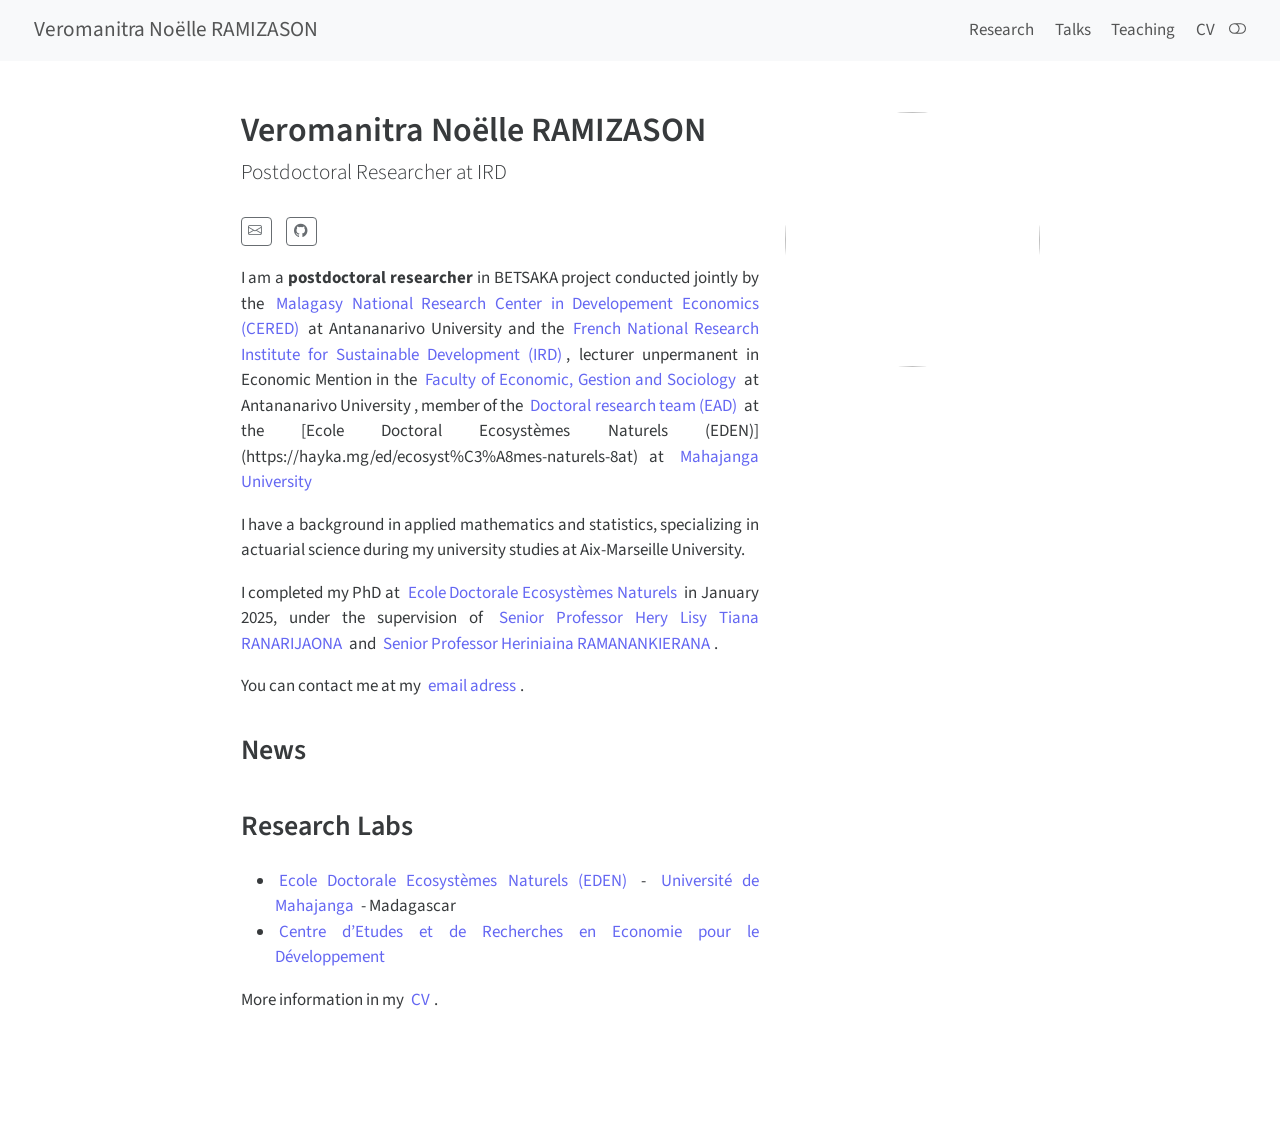
==== commit 124516e1: "Built site for gh-pages" ====
--- a/index.html
+++ b/index.html
@@ -297,7 +297,7 @@
       <div class="about-contents"><main class="content" id="quarto-document-content">
 
 <p>I am a <strong>postdoctoral researcher</strong> in BETSAKA project conducted jointly by the <a href="https://albatross-project.eu/consortium/centre-detudes-et-de-recherchers-economiques-pour-le-developpement/">Malagasy National Research Center in Developement Economics (CERED)</a> at Antananarivo University and the <a href="https://en.ird.fr/">French National Research Institute for Sustainable Development (IRD)</a>, lecturer unpermanent in Economic Mention in the <a href="https://mg.linkedin.com/company/facult%C3%A9-egs-economie-gestion-sociologie-universit%C3%A9-antananarivo">Faculty of Economic, Gestion and Sociology</a> at Antananarivo University , member of the <a href="https://hayka.mg/ed/ecosyst%C3%A8mes-naturels-8">Doctoral research team (EAD)</a> at the [Ecole Doctoral Ecosystèmes Naturels (EDEN)] (https://hayka.mg/ed/ecosyst%C3%A8mes-naturels-8at) at <a href="https://www.mahajanga-univ.mg/">Mahajanga University</a></p>
-<p>I have a background in applied mathematics and statistics, specializing in actuarial science during my university studies</p>
+<p>I have a background in applied mathematics and statistics, specializing in actuarial science during my university studies at Aix-Marseille University.</p>
 <p>I completed my PhD at <a href="https://hayka.mg/ed/ecosyst%C3%A8mes-naturels-8at">Ecole Doctorale Ecosystèmes Naturels</a> in January 2025, under the supervision of <a href="https://mg.linkedin.com/in/hery-lisy-tiana-ranarijaona-19707369">Senior Professor Hery Lisy Tiana RANARIJAONA</a> and <a href="https://mg.linkedin.com/in/heriniaina-ramanankierana-aa9336a8">Senior Professor Heriniaina RAMANANKIERANA</a>.</p>
 <p>You can contact me at my <a href="mailto:v.ramizason@gmail.com">email adress</a>.</p>
 <section id="news" class="level2">
@@ -307,7 +307,7 @@
 <h2 data-anchor-id="research-labs">Research Labs</h2>
 <ul>
 <li><a href="https://hayka.mg/ed/ecosyst%C3%A8mes-naturels-8at">Ecole Doctorale Ecosystèmes Naturels (EDEN)</a> - <a href="https://www.mahajanga-univ.mg/">Université de Mahajanga</a> - Madagascar <!-- - [UMI SOURCE (University Paris-Saclay)](https://www.umi-source.uvsq.fr/) --></li>
-<li>Ecoe</li>
+<li><a href="https://albatross-project.eu/consortium/centre-detudes-et-de-recherchers-economiques-pour-le-developpement/">Centre d’Etudes et de Recherches en Economie pour le Développement</a></li>
 </ul>
 <p>More information in my <a href="files/RAMIZASON_VEROMANITRA_CV_EGS_2026.pdf">CV</a>.</p>
 
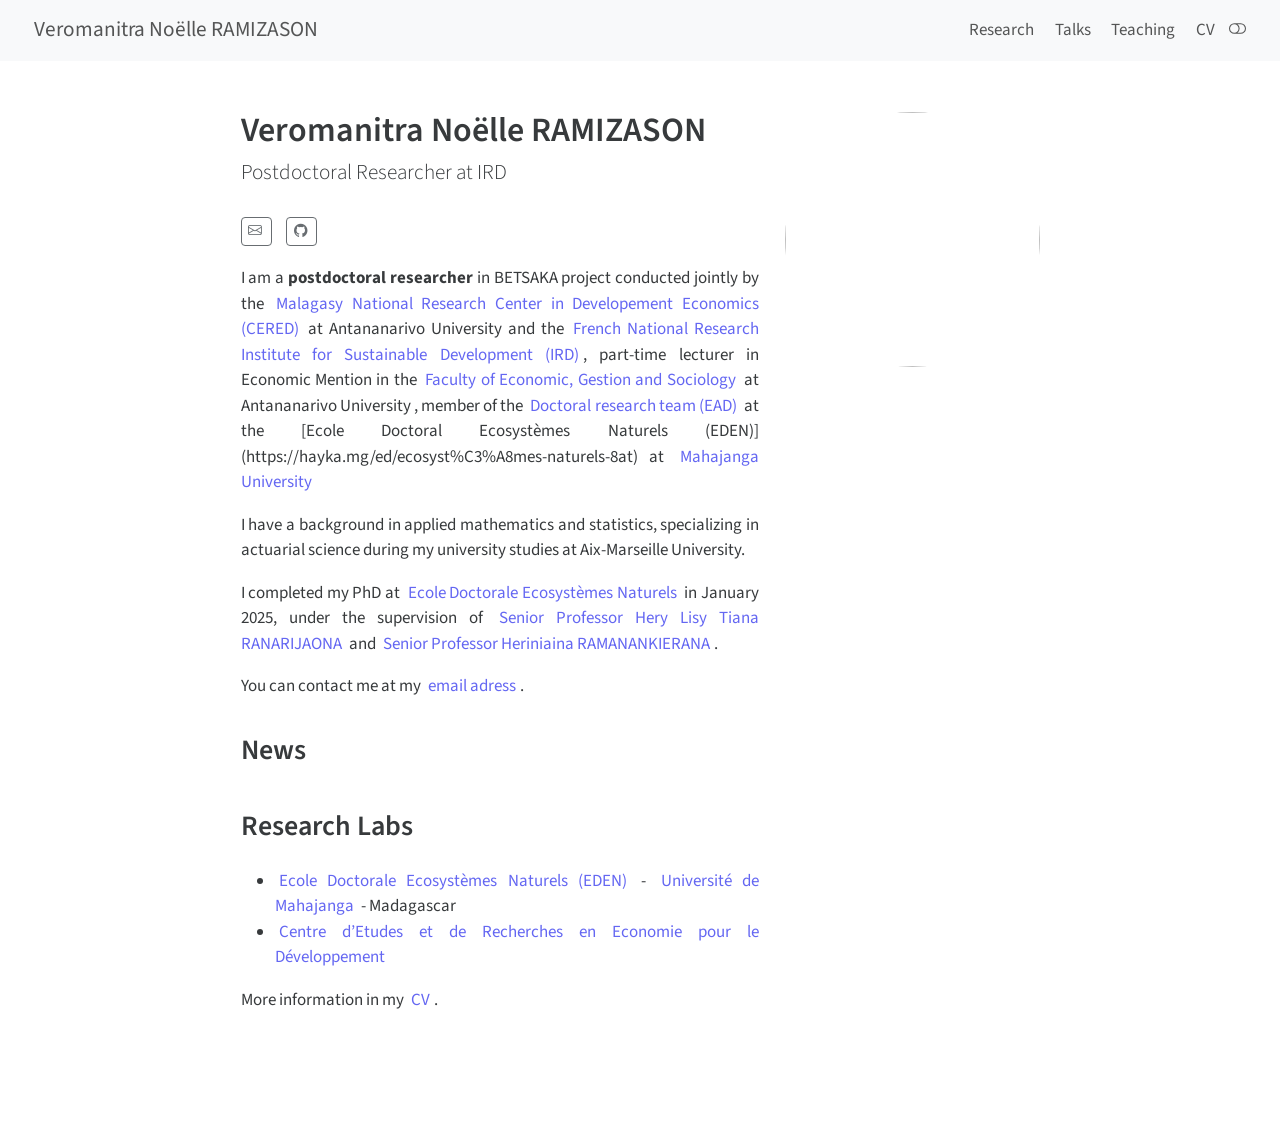
==== commit ee90d795: "Built site for gh-pages" ====
--- a/index.html
+++ b/index.html
@@ -296,7 +296,7 @@
 </div>
       <div class="about-contents"><main class="content" id="quarto-document-content">
 
-<p>I am a <strong>postdoctoral researcher</strong> in BETSAKA project conducted jointly by the <a href="https://albatross-project.eu/consortium/centre-detudes-et-de-recherchers-economiques-pour-le-developpement/">Malagasy National Research Center in Developement Economics (CERED)</a> at Antananarivo University and the <a href="https://en.ird.fr/">French National Research Institute for Sustainable Development (IRD)</a>, lecturer unpermanent in Economic Mention in the <a href="https://mg.linkedin.com/company/facult%C3%A9-egs-economie-gestion-sociologie-universit%C3%A9-antananarivo">Faculty of Economic, Gestion and Sociology</a> at Antananarivo University , member of the <a href="https://hayka.mg/ed/ecosyst%C3%A8mes-naturels-8">Doctoral research team (EAD)</a> at the [Ecole Doctoral Ecosystèmes Naturels (EDEN)] (https://hayka.mg/ed/ecosyst%C3%A8mes-naturels-8at) at <a href="https://www.mahajanga-univ.mg/">Mahajanga University</a></p>
+<p>I am a <strong>postdoctoral researcher</strong> in BETSAKA project conducted jointly by the <a href="https://albatross-project.eu/consortium/centre-detudes-et-de-recherchers-economiques-pour-le-developpement/">Malagasy National Research Center in Developement Economics (CERED)</a> at Antananarivo University and the <a href="https://en.ird.fr/">French National Research Institute for Sustainable Development (IRD)</a>, part-time lecturer in Economic Mention in the <a href="https://mg.linkedin.com/company/facult%C3%A9-egs-economie-gestion-sociologie-universit%C3%A9-antananarivo">Faculty of Economic, Gestion and Sociology</a> at Antananarivo University , member of the <a href="https://hayka.mg/ed/ecosyst%C3%A8mes-naturels-8">Doctoral research team (EAD)</a> at the [Ecole Doctoral Ecosystèmes Naturels (EDEN)] (https://hayka.mg/ed/ecosyst%C3%A8mes-naturels-8at) at <a href="https://www.mahajanga-univ.mg/">Mahajanga University</a></p>
 <p>I have a background in applied mathematics and statistics, specializing in actuarial science during my university studies at Aix-Marseille University.</p>
 <p>I completed my PhD at <a href="https://hayka.mg/ed/ecosyst%C3%A8mes-naturels-8at">Ecole Doctorale Ecosystèmes Naturels</a> in January 2025, under the supervision of <a href="https://mg.linkedin.com/in/hery-lisy-tiana-ranarijaona-19707369">Senior Professor Hery Lisy Tiana RANARIJAONA</a> and <a href="https://mg.linkedin.com/in/heriniaina-ramanankierana-aa9336a8">Senior Professor Heriniaina RAMANANKIERANA</a>.</p>
 <p>You can contact me at my <a href="mailto:v.ramizason@gmail.com">email adress</a>.</p>
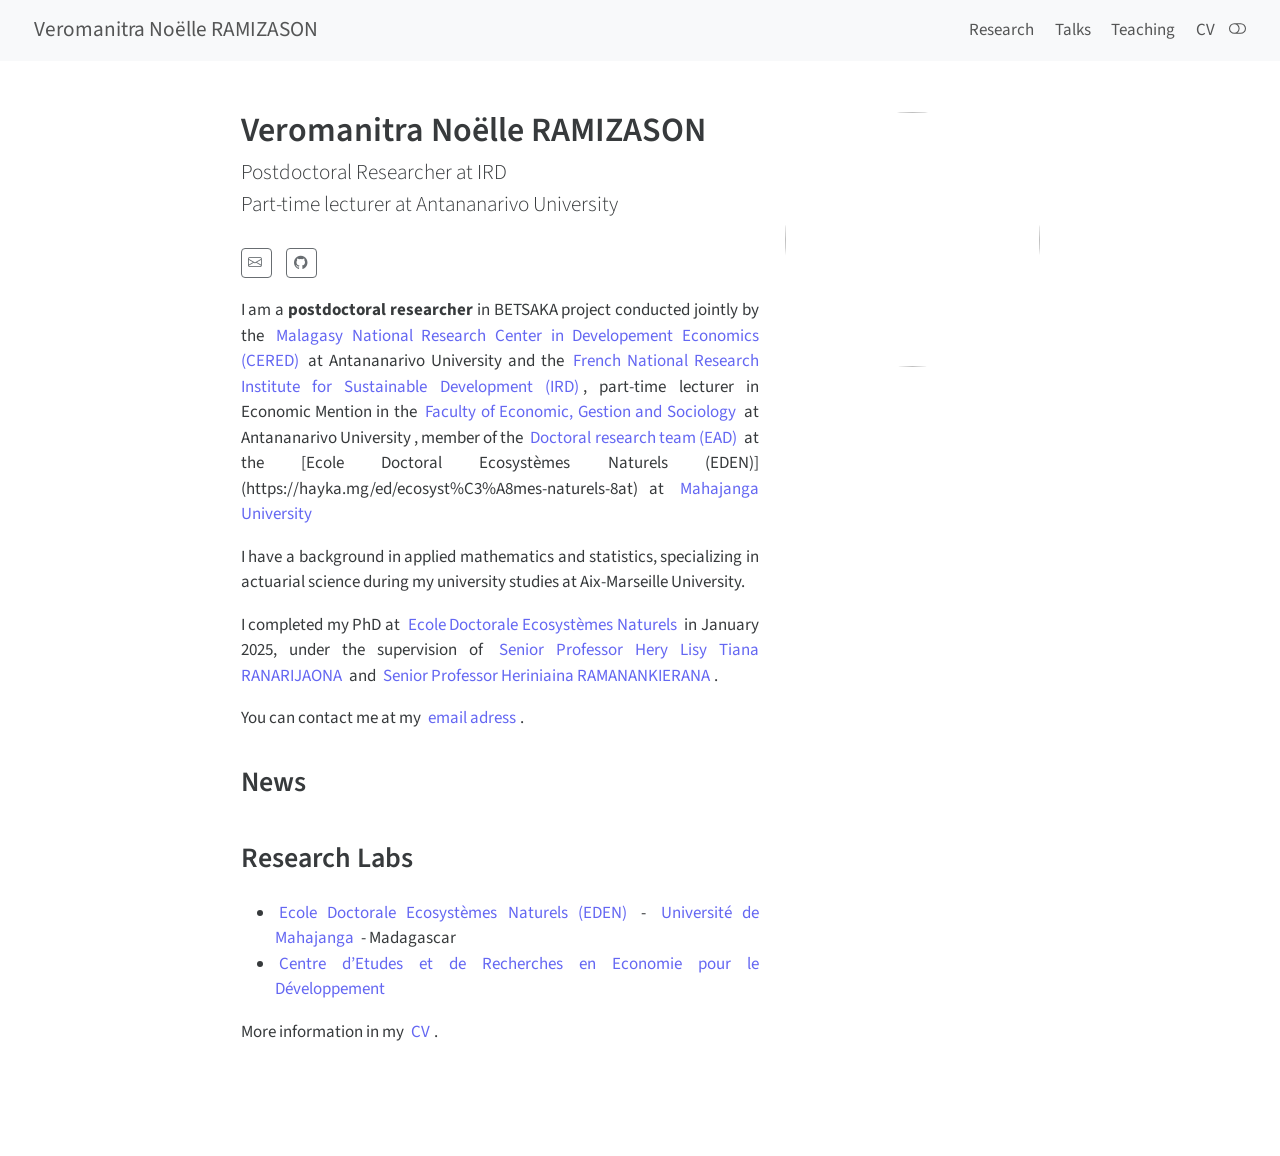
==== commit 105d0985: "Built site for gh-pages" ====
--- a/index.html
+++ b/index.html
@@ -61,7 +61,7 @@
 
 
 <meta property="og:title" content="Veromanitra Noëlle RAMIZASON">
-<meta property="og:description" content="Postdoctoral Researcher at IRD">
+<meta property="og:description" content="Postdoctoral Researcher at IRDPart-time lecturer at Antananarivo University">
 <meta property="og:image" content="https://Veromanitra.github.io/profile.JPG">
 <meta property="og:site_name" content="Veromanitra Noëlle RAMIZASON">
 </head>
@@ -280,7 +280,7 @@
       <header id="title-block-header" class="quarto-title-block default">
 <div class="quarto-title">
 <h1 class="title">Veromanitra Noëlle RAMIZASON</h1>
-<p class="subtitle lead">Postdoctoral Researcher at IRD</p>
+<p class="subtitle lead">Postdoctoral Researcher at IRD<br>Part-time lecturer at Antananarivo University</p>
 </div>
 <div class="quarto-title-meta">
   </div>
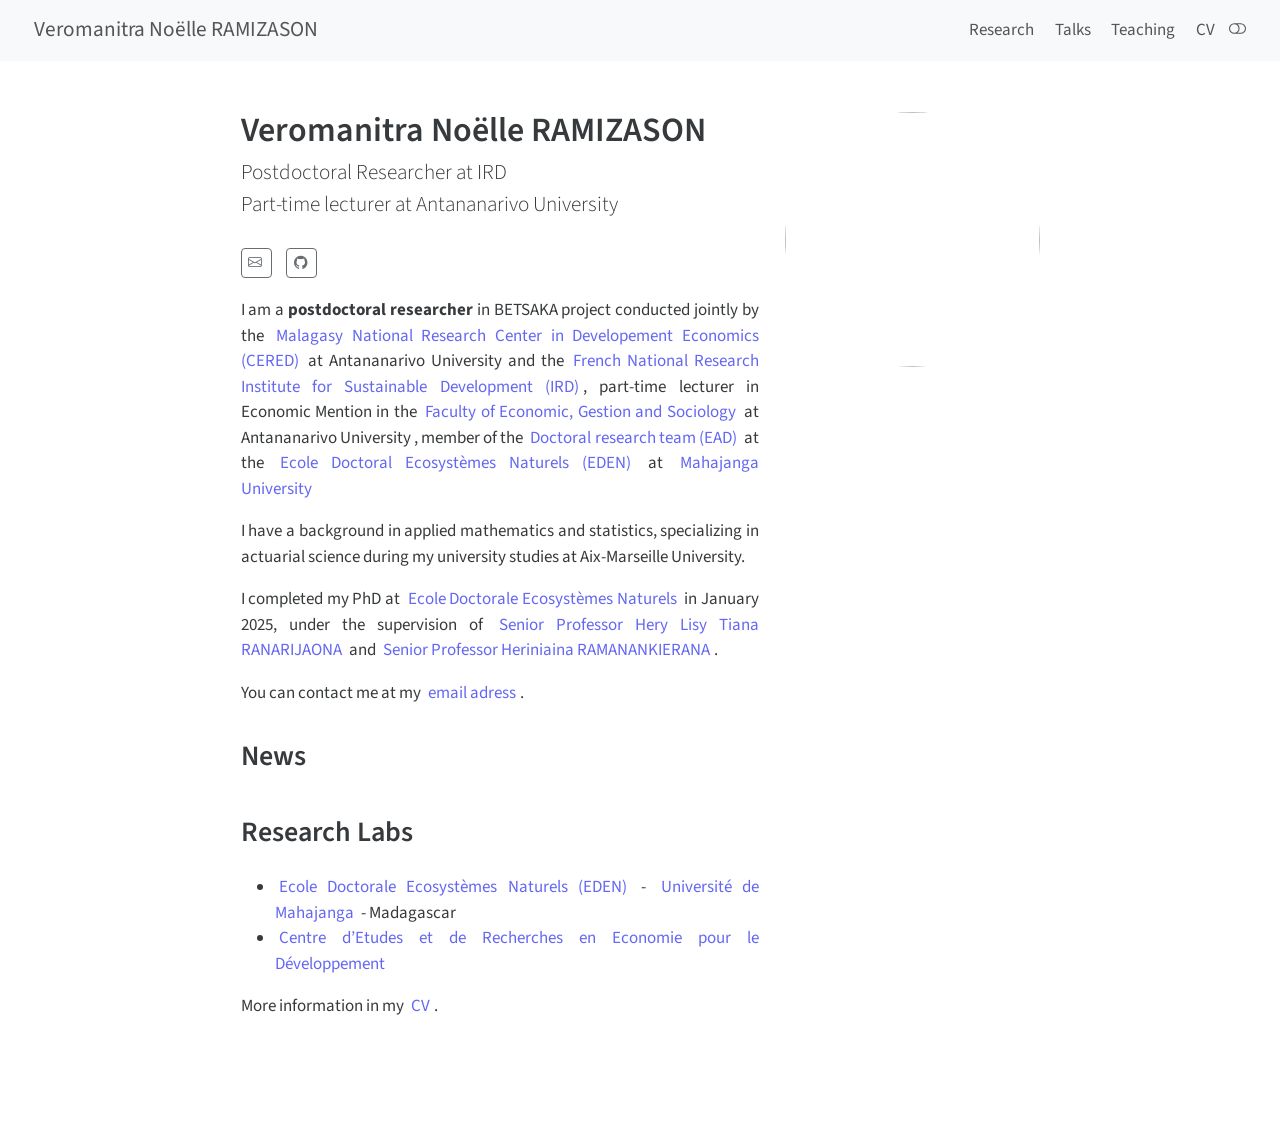
==== commit 95d7253b: "Built site for gh-pages" ====
--- a/index.html
+++ b/index.html
@@ -296,7 +296,7 @@
 </div>
       <div class="about-contents"><main class="content" id="quarto-document-content">
 
-<p>I am a <strong>postdoctoral researcher</strong> in BETSAKA project conducted jointly by the <a href="https://albatross-project.eu/consortium/centre-detudes-et-de-recherchers-economiques-pour-le-developpement/">Malagasy National Research Center in Developement Economics (CERED)</a> at Antananarivo University and the <a href="https://en.ird.fr/">French National Research Institute for Sustainable Development (IRD)</a>, part-time lecturer in Economic Mention in the <a href="https://mg.linkedin.com/company/facult%C3%A9-egs-economie-gestion-sociologie-universit%C3%A9-antananarivo">Faculty of Economic, Gestion and Sociology</a> at Antananarivo University , member of the <a href="https://hayka.mg/ed/ecosyst%C3%A8mes-naturels-8">Doctoral research team (EAD)</a> at the [Ecole Doctoral Ecosystèmes Naturels (EDEN)] (https://hayka.mg/ed/ecosyst%C3%A8mes-naturels-8at) at <a href="https://www.mahajanga-univ.mg/">Mahajanga University</a></p>
+<p>I am a <strong>postdoctoral researcher</strong> in BETSAKA project conducted jointly by the <a href="https://albatross-project.eu/consortium/centre-detudes-et-de-recherchers-economiques-pour-le-developpement/">Malagasy National Research Center in Developement Economics (CERED)</a> at Antananarivo University and the <a href="https://en.ird.fr/">French National Research Institute for Sustainable Development (IRD)</a>, part-time lecturer in Economic Mention in the <a href="https://mg.linkedin.com/company/facult%C3%A9-egs-economie-gestion-sociologie-universit%C3%A9-antananarivo">Faculty of Economic, Gestion and Sociology</a> at Antananarivo University , member of the <a href="https://hayka.mg/ed/ecosyst%C3%A8mes-naturels-8">Doctoral research team (EAD)</a> at the <a href="https://hayka.mg/ed/ecosyst%C3%A8mes-naturels-8at">Ecole Doctoral Ecosystèmes Naturels (EDEN)</a> at <a href="https://www.mahajanga-univ.mg/">Mahajanga University</a></p>
 <p>I have a background in applied mathematics and statistics, specializing in actuarial science during my university studies at Aix-Marseille University.</p>
 <p>I completed my PhD at <a href="https://hayka.mg/ed/ecosyst%C3%A8mes-naturels-8at">Ecole Doctorale Ecosystèmes Naturels</a> in January 2025, under the supervision of <a href="https://mg.linkedin.com/in/hery-lisy-tiana-ranarijaona-19707369">Senior Professor Hery Lisy Tiana RANARIJAONA</a> and <a href="https://mg.linkedin.com/in/heriniaina-ramanankierana-aa9336a8">Senior Professor Heriniaina RAMANANKIERANA</a>.</p>
 <p>You can contact me at my <a href="mailto:v.ramizason@gmail.com">email adress</a>.</p>
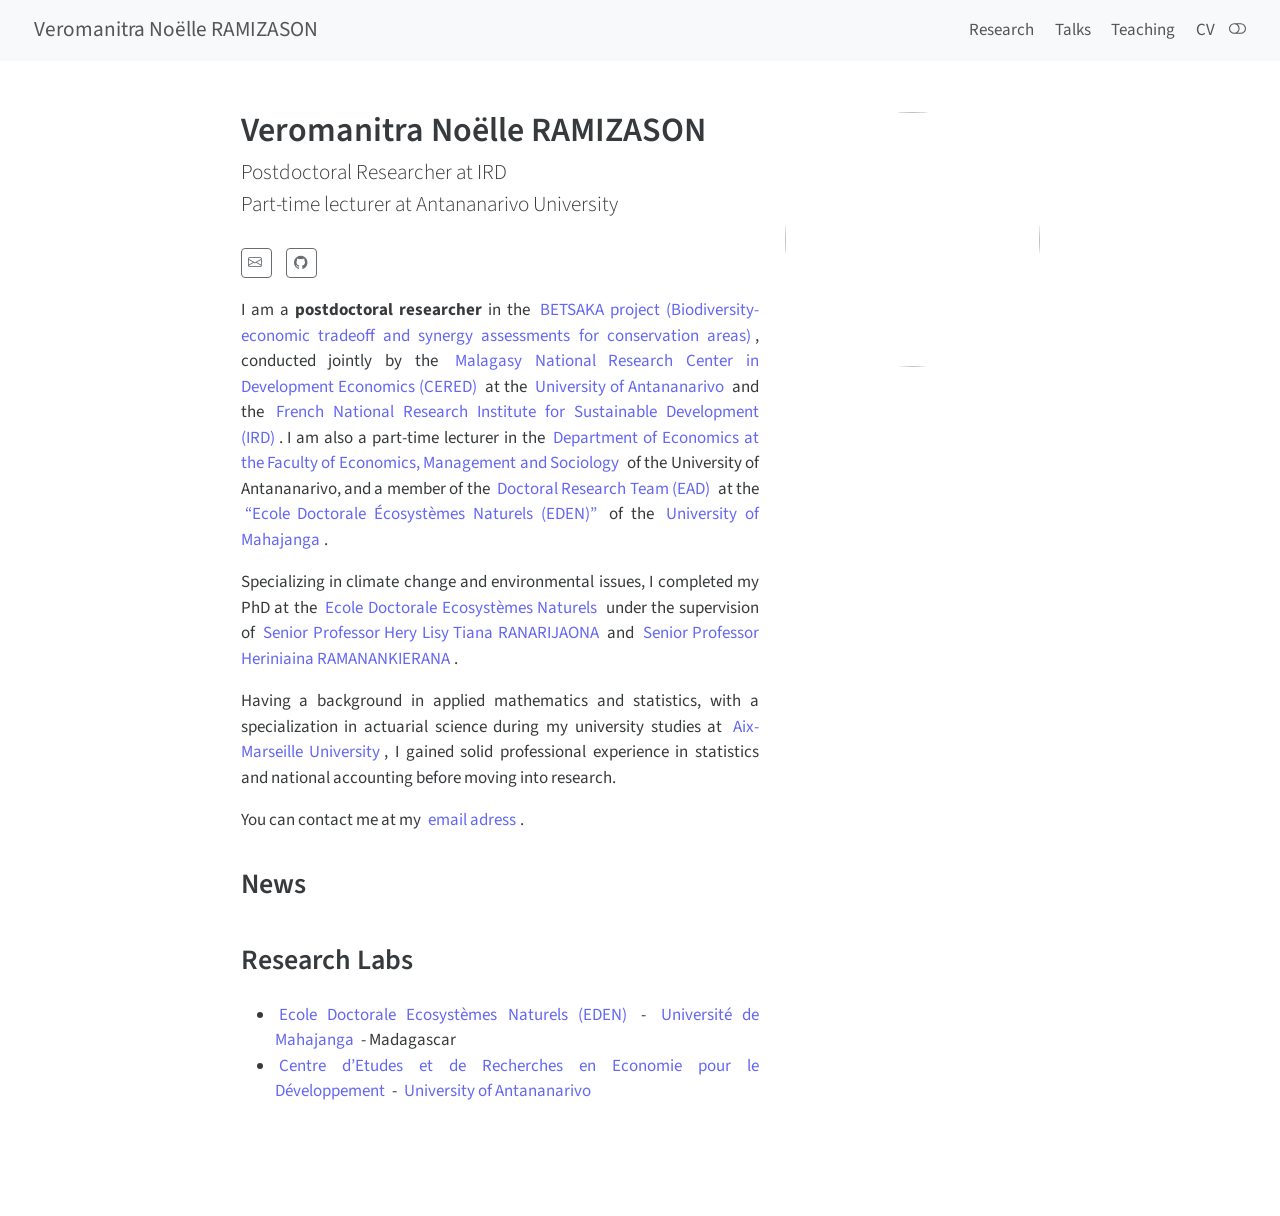
==== commit 106cae32: "Built site for gh-pages" ====
--- a/index.html
+++ b/index.html
@@ -40,9 +40,9 @@
 <link href="site_libs/quarto-html/quarto-syntax-highlighting-7f8f88aac4f3542376d5c11b86a4c14d.css" rel="stylesheet" class="quarto-color-scheme-extra" id="quarto-text-highlighting-styles">
 <script src="site_libs/bootstrap/bootstrap.min.js"></script>
 <link href="site_libs/bootstrap/bootstrap-icons.css" rel="stylesheet">
-<link href="site_libs/bootstrap/bootstrap-717fdf8e3d4837cf16406ebb2e64df0a.min.css" rel="stylesheet" append-hash="true" class="quarto-color-scheme" id="quarto-bootstrap" data-mode="light">
-<link href="site_libs/bootstrap/bootstrap-dark-e6ec55d50a8571276e9da61ff62941ed.min.css" rel="stylesheet" append-hash="true" class="quarto-color-scheme quarto-color-alternate" id="quarto-bootstrap" data-mode="dark">
-<link href="site_libs/bootstrap/bootstrap-717fdf8e3d4837cf16406ebb2e64df0a.min.css" rel="stylesheet" append-hash="true" class="quarto-color-scheme-extra" id="quarto-bootstrap" data-mode="light">
+<link href="site_libs/bootstrap/bootstrap-da73d695211fcba811c8eaa2562dfb43.min.css" rel="stylesheet" append-hash="true" class="quarto-color-scheme" id="quarto-bootstrap" data-mode="light">
+<link href="site_libs/bootstrap/bootstrap-dark-b9e9b0af3005a2810d15fa088a586432.min.css" rel="stylesheet" append-hash="true" class="quarto-color-scheme quarto-color-alternate" id="quarto-bootstrap" data-mode="dark">
+<link href="site_libs/bootstrap/bootstrap-da73d695211fcba811c8eaa2562dfb43.min.css" rel="stylesheet" append-hash="true" class="quarto-color-scheme-extra" id="quarto-bootstrap" data-mode="light">
 <script id="quarto-search-options" type="application/json">{
   "language": {
     "search-no-results-text": "No results",
@@ -296,9 +296,9 @@
 </div>
       <div class="about-contents"><main class="content" id="quarto-document-content">
 
-<p>I am a <strong>postdoctoral researcher</strong> in BETSAKA project conducted jointly by the <a href="https://albatross-project.eu/consortium/centre-detudes-et-de-recherchers-economiques-pour-le-developpement/">Malagasy National Research Center in Developement Economics (CERED)</a> at Antananarivo University and the <a href="https://en.ird.fr/">French National Research Institute for Sustainable Development (IRD)</a>, part-time lecturer in Economic Mention in the <a href="https://mg.linkedin.com/company/facult%C3%A9-egs-economie-gestion-sociologie-universit%C3%A9-antananarivo">Faculty of Economic, Gestion and Sociology</a> at Antananarivo University , member of the <a href="https://hayka.mg/ed/ecosyst%C3%A8mes-naturels-8">Doctoral research team (EAD)</a> at the <a href="https://hayka.mg/ed/ecosyst%C3%A8mes-naturels-8at">Ecole Doctoral Ecosystèmes Naturels (EDEN)</a> at <a href="https://www.mahajanga-univ.mg/">Mahajanga University</a></p>
-<p>I have a background in applied mathematics and statistics, specializing in actuarial science during my university studies at Aix-Marseille University.</p>
-<p>I completed my PhD at <a href="https://hayka.mg/ed/ecosyst%C3%A8mes-naturels-8at">Ecole Doctorale Ecosystèmes Naturels</a> in January 2025, under the supervision of <a href="https://mg.linkedin.com/in/hery-lisy-tiana-ranarijaona-19707369">Senior Professor Hery Lisy Tiana RANARIJAONA</a> and <a href="https://mg.linkedin.com/in/heriniaina-ramanankierana-aa9336a8">Senior Professor Heriniaina RAMANANKIERANA</a>.</p>
+<p>I am a <strong>postdoctoral researcher</strong> in the <a href="https://paires.hypotheses.org/betsaka-madagascar">BETSAKA project (Biodiversity-economic tradeoff and synergy assessments for conservation areas)</a>, conducted jointly by the <a href="https://albatross-project.eu/consortium/centre-detudes-et-de-recherchers-economiques-pour-le-developpement/">Malagasy National Research Center in Development Economics (CERED)</a> at the <a href="https://www.univ-antananarivo.mg/">University of Antananarivo</a> and the <a href="https://en.ird.fr/">French National Research Institute for Sustainable Development (IRD)</a>. I am also a part-time lecturer in the <a href="https://mg.linkedin.com/company/facult%C3%A9-egs-economie-gestion-sociologie-universit%C3%A9-antananarivo">Department of Economics at the Faculty of Economics, Management and Sociology</a> of the University of Antananarivo, and a member of the <a href="https://hayka.mg/ed/ecosyst%C3%A8mes-naturels-8">Doctoral Research Team (EAD)</a> at the <a href="https://hayka.mg/ed/ecosyst%C3%A8mes-naturels-8">“Ecole Doctorale Écosystèmes Naturels (EDEN)”</a> of the <a href="https://www.mahajanga-univ.mg/">University of Mahajanga</a>.</p>
+<p>Specializing in climate change and environmental issues, I completed my PhD at the <a href="https://hayka.mg/ed/ecosyst%C3%A8mes-naturels-8at">Ecole Doctorale Ecosystèmes Naturels</a> under the supervision of <a href="https://mg.linkedin.com/in/hery-lisy-tiana-ranarijaona-19707369">Senior Professor Hery Lisy Tiana RANARIJAONA</a> and <a href="https://mg.linkedin.com/in/heriniaina-ramanankierana-aa9336a8">Senior Professor Heriniaina RAMANANKIERANA</a>.</p>
+<p>Having a background in applied mathematics and statistics, with a specialization in actuarial science during my university studies at <a href="https://maths.univ-amu.fr/master-mas/les-parcours-de-mas/parcours-ingenierie-mathematique-et-science-actuarielle-imsa/">Aix-Marseille University</a>, I gained solid professional experience in statistics and national accounting before moving into research.</p>
 <p>You can contact me at my <a href="mailto:v.ramizason@gmail.com">email adress</a>.</p>
 <section id="news" class="level2">
 <h2 data-anchor-id="news">News</h2>
@@ -307,9 +307,9 @@
 <h2 data-anchor-id="research-labs">Research Labs</h2>
 <ul>
 <li><a href="https://hayka.mg/ed/ecosyst%C3%A8mes-naturels-8at">Ecole Doctorale Ecosystèmes Naturels (EDEN)</a> - <a href="https://www.mahajanga-univ.mg/">Université de Mahajanga</a> - Madagascar <!-- - [UMI SOURCE (University Paris-Saclay)](https://www.umi-source.uvsq.fr/) --></li>
-<li><a href="https://albatross-project.eu/consortium/centre-detudes-et-de-recherchers-economiques-pour-le-developpement/">Centre d’Etudes et de Recherches en Economie pour le Développement</a></li>
+<li><a href="https://albatross-project.eu/consortium/centre-detudes-et-de-recherchers-economiques-pour-le-developpement/">Centre d’Etudes et de Recherches en Economie pour le Développement</a> - <a href="https://www.univ-antananarivo.mg/">University of Antananarivo</a></li>
 </ul>
-<p>More information in my <a href="files/RAMIZASON_VEROMANITRA_CV_EGS_2026.pdf">CV</a>.</p>
+<!-- More information in my [CV](files/RAMIZASON_VEROMANITRA_CV_EGS_2026.pdf). -->
 
 
 </section>
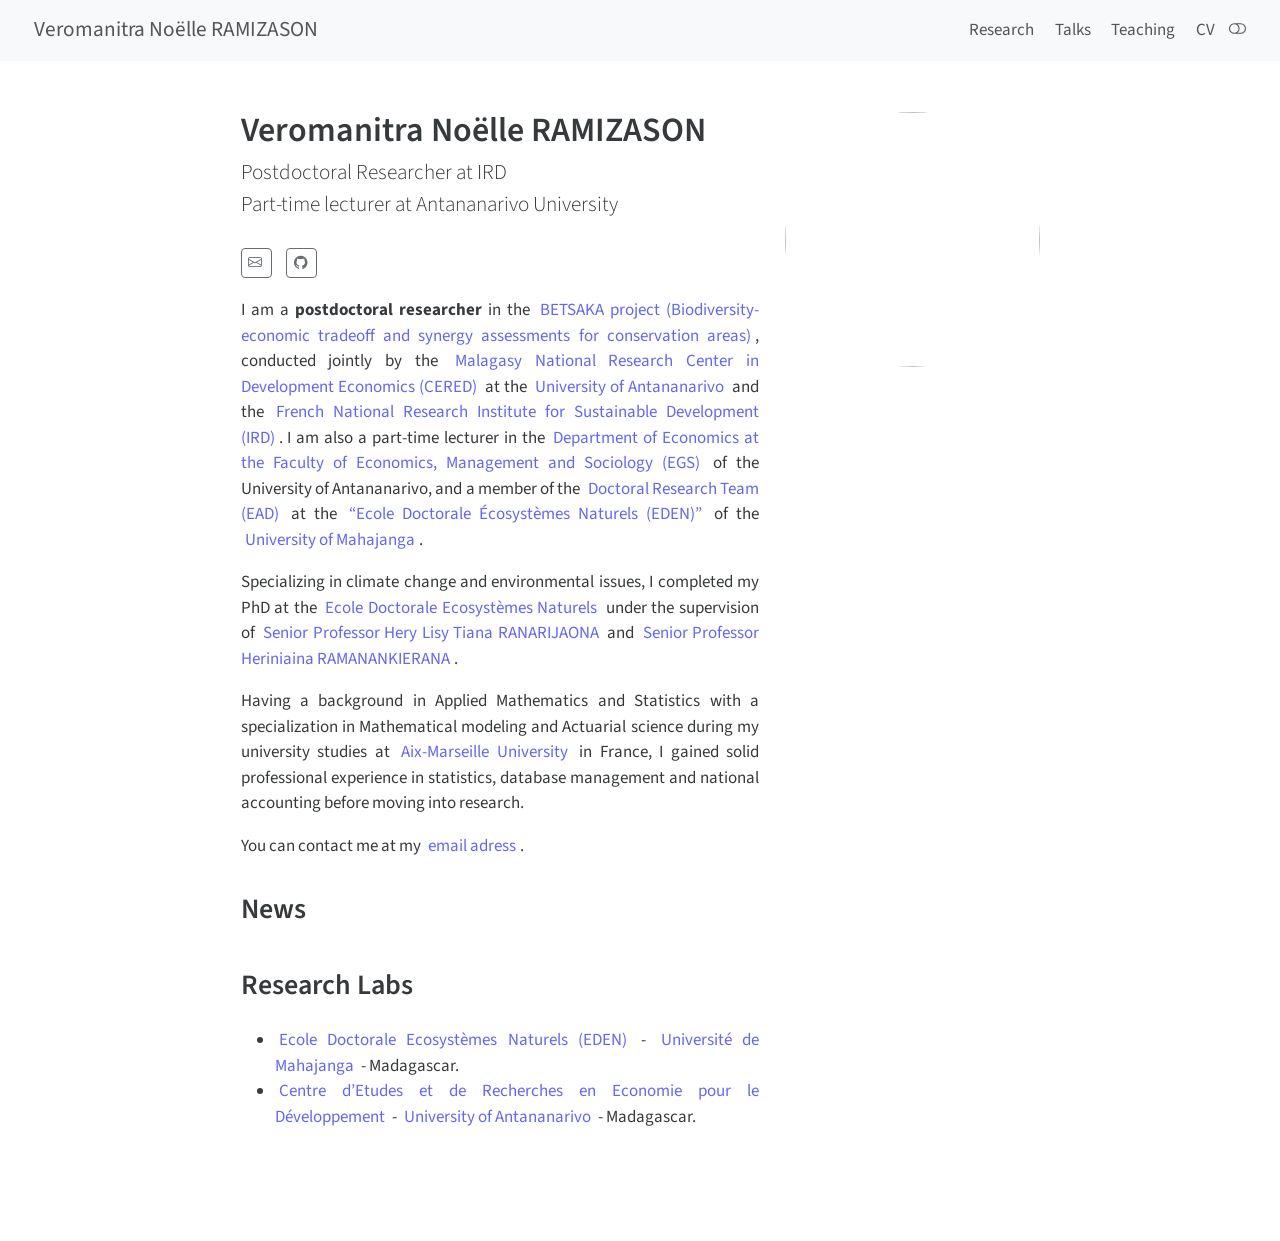
==== commit 68d4fd8f: "Built site for gh-pages" ====
--- a/index.html
+++ b/index.html
@@ -296,9 +296,9 @@
 </div>
       <div class="about-contents"><main class="content" id="quarto-document-content">
 
-<p>I am a <strong>postdoctoral researcher</strong> in the <a href="https://paires.hypotheses.org/betsaka-madagascar">BETSAKA project (Biodiversity-economic tradeoff and synergy assessments for conservation areas)</a>, conducted jointly by the <a href="https://albatross-project.eu/consortium/centre-detudes-et-de-recherchers-economiques-pour-le-developpement/">Malagasy National Research Center in Development Economics (CERED)</a> at the <a href="https://www.univ-antananarivo.mg/">University of Antananarivo</a> and the <a href="https://en.ird.fr/">French National Research Institute for Sustainable Development (IRD)</a>. I am also a part-time lecturer in the <a href="https://mg.linkedin.com/company/facult%C3%A9-egs-economie-gestion-sociologie-universit%C3%A9-antananarivo">Department of Economics at the Faculty of Economics, Management and Sociology</a> of the University of Antananarivo, and a member of the <a href="https://hayka.mg/ed/ecosyst%C3%A8mes-naturels-8">Doctoral Research Team (EAD)</a> at the <a href="https://hayka.mg/ed/ecosyst%C3%A8mes-naturels-8">“Ecole Doctorale Écosystèmes Naturels (EDEN)”</a> of the <a href="https://www.mahajanga-univ.mg/">University of Mahajanga</a>.</p>
+<p>I am a <strong>postdoctoral researcher</strong> in the <a href="https://paires.hypotheses.org/betsaka-madagascar">BETSAKA project (Biodiversity-economic tradeoff and synergy assessments for conservation areas)</a>, conducted jointly by the <a href="https://albatross-project.eu/consortium/centre-detudes-et-de-recherchers-economiques-pour-le-developpement/">Malagasy National Research Center in Development Economics (CERED)</a> at the <a href="https://www.univ-antananarivo.mg/">University of Antananarivo</a> and the <a href="https://en.ird.fr/">French National Research Institute for Sustainable Development (IRD)</a>. I am also a part-time lecturer in the <a href="https://mg.linkedin.com/company/facult%C3%A9-egs-economie-gestion-sociologie-universit%C3%A9-antananarivo">Department of Economics at the Faculty of Economics, Management and Sociology (EGS)</a> of the University of Antananarivo, and a member of the <a href="https://hayka.mg/ed/ecosyst%C3%A8mes-naturels-8">Doctoral Research Team (EAD)</a> at the <a href="https://hayka.mg/ed/ecosyst%C3%A8mes-naturels-8">“Ecole Doctorale Écosystèmes Naturels (EDEN)”</a> of the <a href="https://www.mahajanga-univ.mg/">University of Mahajanga</a>.</p>
 <p>Specializing in climate change and environmental issues, I completed my PhD at the <a href="https://hayka.mg/ed/ecosyst%C3%A8mes-naturels-8at">Ecole Doctorale Ecosystèmes Naturels</a> under the supervision of <a href="https://mg.linkedin.com/in/hery-lisy-tiana-ranarijaona-19707369">Senior Professor Hery Lisy Tiana RANARIJAONA</a> and <a href="https://mg.linkedin.com/in/heriniaina-ramanankierana-aa9336a8">Senior Professor Heriniaina RAMANANKIERANA</a>.</p>
-<p>Having a background in applied mathematics and statistics, with a specialization in actuarial science during my university studies at <a href="https://maths.univ-amu.fr/master-mas/les-parcours-de-mas/parcours-ingenierie-mathematique-et-science-actuarielle-imsa/">Aix-Marseille University</a>, I gained solid professional experience in statistics and national accounting before moving into research.</p>
+<p>Having a background in Applied Mathematics and Statistics with a specialization in Mathematical modeling and Actuarial science during my university studies at <a href="https://maths.univ-amu.fr/master-mas/les-parcours-de-mas/parcours-ingenierie-mathematique-et-science-actuarielle-imsa/">Aix-Marseille University</a> in France, I gained solid professional experience in statistics, database management and national accounting before moving into research.</p>
 <p>You can contact me at my <a href="mailto:v.ramizason@gmail.com">email adress</a>.</p>
 <section id="news" class="level2">
 <h2 data-anchor-id="news">News</h2>
@@ -306,8 +306,8 @@
 <section id="research-labs" class="level2">
 <h2 data-anchor-id="research-labs">Research Labs</h2>
 <ul>
-<li><a href="https://hayka.mg/ed/ecosyst%C3%A8mes-naturels-8at">Ecole Doctorale Ecosystèmes Naturels (EDEN)</a> - <a href="https://www.mahajanga-univ.mg/">Université de Mahajanga</a> - Madagascar <!-- - [UMI SOURCE (University Paris-Saclay)](https://www.umi-source.uvsq.fr/) --></li>
-<li><a href="https://albatross-project.eu/consortium/centre-detudes-et-de-recherchers-economiques-pour-le-developpement/">Centre d’Etudes et de Recherches en Economie pour le Développement</a> - <a href="https://www.univ-antananarivo.mg/">University of Antananarivo</a></li>
+<li><a href="https://hayka.mg/ed/ecosyst%C3%A8mes-naturels-8at">Ecole Doctorale Ecosystèmes Naturels (EDEN)</a> - <a href="https://www.mahajanga-univ.mg/">Université de Mahajanga</a> - Madagascar. <!-- - [UMI SOURCE (University Paris-Saclay)](https://www.umi-source.uvsq.fr/) --></li>
+<li><a href="https://albatross-project.eu/consortium/centre-detudes-et-de-recherchers-economiques-pour-le-developpement/">Centre d’Etudes et de Recherches en Economie pour le Développement</a> - <a href="https://www.univ-antananarivo.mg/">University of Antananarivo</a> - Madagascar.</li>
 </ul>
 <!-- More information in my [CV](files/RAMIZASON_VEROMANITRA_CV_EGS_2026.pdf). -->
 
